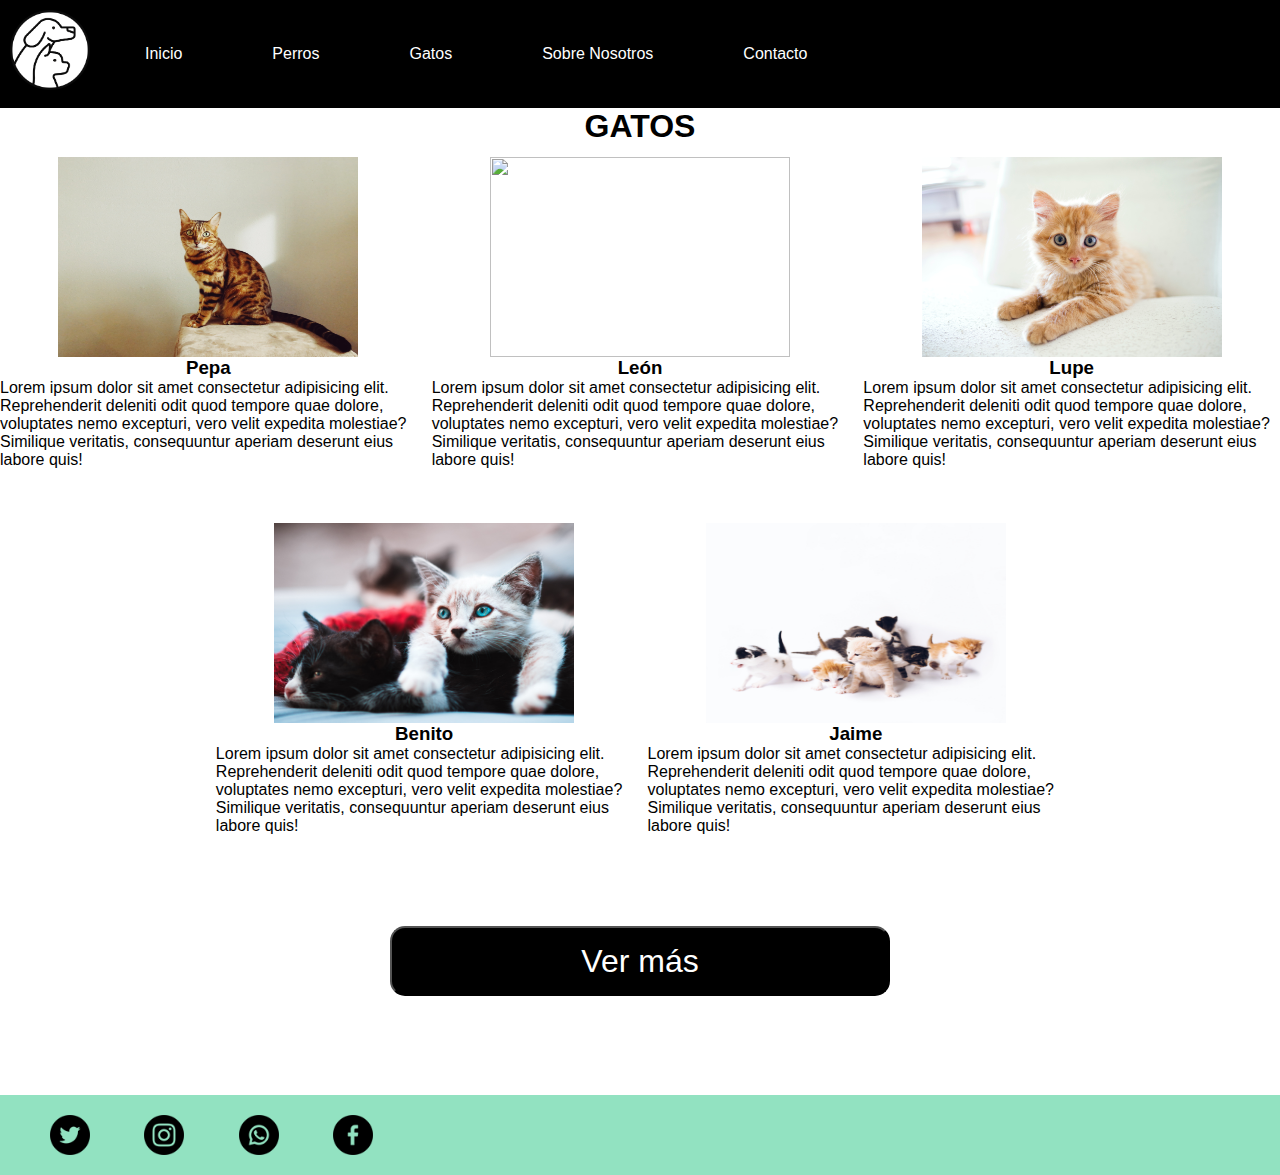
==== pages/gatos.html @ 10f44b5b "espacio de repositorio" ====
<!DOCTYPE html> <!-- <html lang="en">  -->
<head>
    <meta charset="UTF-8">
    <meta http-equiv="X-UA-Compatible" content="IE=edge">
    <meta name="viewport" content="width=device-width, initial-scale=1.0">
    <title>29295-Index</title>
    <link rel="short cut icon" href="../resources/favicon.ico">
    <link rel="stylesheet" href="../css/styles.css">
</head>
<body>
    <!-- TODO EL CONTENIDO -->
    <header>
        <nav class="header__nav">
            <img class="header__logo" src="../resources/Logo.png">
            <ul class="header__list">
                <li class="header__item"><a href="../index.html">Inicio</a></li>
                <li class="header__item"><a href="perros.html">Perros</a></li>
                <li class="header__item"><a href="gatos.html">Gatos</a></li>
                <li class="header__item"><a href="sobre-nosotros.html">Sobre Nosotros</a></li>
                <li class="header__item"><a href="contacto.html">Contacto</a></li>
            </ul>
        </nav>
    </header>
    <main>
        <!-- CONTENIDO -->
        <h1 class="title_cats">GATOS</h1>
        <section class="photos__grid">
            <article class="grid__card1">
                <img class="photos__card" src="../resources/gatos/igor-karimov-cjJYr-m2H9U-unsplash.jpg">
                <h3>Pepa</h3>
                <p>Lorem ipsum dolor sit amet consectetur adipisicing elit. Reprehenderit deleniti odit quod tempore quae dolore, voluptates nemo excepturi, vero velit expedita molestiae? Similique veritatis, consequuntur aperiam deserunt eius labore quis!</p>
            </article>
            <article class="grid__card2">
                <img class="photos__card" src="../resources/gatos/jacalyn-beales-CKsDMYPDgCs-unsplash.jpg">
                <h3>León</h3>
                <p>Lorem ipsum dolor sit amet consectetur adipisicing elit. Reprehenderit deleniti odit quod tempore quae dolore, voluptates nemo excepturi, vero velit expedita molestiae? Similique veritatis, consequuntur aperiam deserunt eius labore quis!</p>
            </article>
            <article class="grid__card3">
                <img class="photos__card" src="../resources/gatos/patrizia-berta-OSUIvOh1iaI-unsplash.jpg">
                <h3>Lupe</h3>
                <p>Lorem ipsum dolor sit amet consectetur adipisicing elit. Reprehenderit deleniti odit quod tempore quae dolore, voluptates nemo excepturi, vero velit expedita molestiae? Similique veritatis, consequuntur aperiam deserunt eius labore quis!</p>
            </article>
            <article class="grid__card4">
                <img class="photos__card" src="../resources/gatos/raul-varzar-1l2waV8glIQ-unsplash.jpg">
                <h3>Benito</h3>
                <p>Lorem ipsum dolor sit amet consectetur adipisicing elit. Reprehenderit deleniti odit quod tempore quae dolore, voluptates nemo excepturi, vero velit expedita molestiae? Similique veritatis, consequuntur aperiam deserunt eius labore quis!</p>
            </article>
            <article class="grid__card5">
                <img class="photos__card" src="../resources/gatos/the-lucky-neko-MEQFUHzCtAo-unsplash.jpg">
                <h3>Jaime</h3>
                <p>Lorem ipsum dolor sit amet consectetur adipisicing elit. Reprehenderit deleniti odit quod tempore quae dolore, voluptates nemo excepturi, vero velit expedita molestiae? Similique veritatis, consequuntur aperiam deserunt eius labore quis!</p>
            </article>
            <article class="button">
                <button>Ver más</button>
            </article>
        </section>
    </main>
    <footer>
        <img class="footer__img" src="../resources/gorjeo.png">
        <img class="footer__img" src="../resources/instagram.png">
        <img class="footer__img" src="../resources/whatsapp.png">
        <img class="footer__img" src="../resources/facebook.png">
        <!-- PIE DE PAGINA -->
    </footer>
    
</body>
</html>
---- css/styles.css ----
*{
    padding: 0px;
    margin: 0px;
    box-sizing: border-box;
}
body{
    margin: 0px;
    font-family: 'Anek Latin', sans-serif;
}
header{
    background-color: black;
    position: sticky;
    top: 0px;
    display: flex;
    z-index: 1;
}
h1{
    display: block;
    
}
p{
    display: block;
}
footer{
    background-color: rgb(146, 226, 193);
    height: 80px;
}
.header__nav{
    display: flex;
    z-index: 1;
    flex-wrap: wrap;
}
.header__logo{
    width: 100px;
    height: 100px;
    padding: 10px;
}
.header__list{
    list-style-type: none;
    display: flex;
    flex-wrap: wrap;
    align-items: flex-end;
    justify-content: flex-end;
    flex-grow: 1;
    padding-right: 15px;
}
.header__item{
    padding: 45px;
}
.header__item a{
    color: white;
    text-decoration: none;
}
.banner{
    background-image: url(../resources/portada.jpg);
    width: 100%;
    height: 550px;
    display: flex;
    border: 2px solid black;
}
.banner__text{
    width: 50%;
    display: flex;
    flex-direction: column;
    justify-content: center;
    margin: 100px 0px 0px 50px;
}
.banner__h1{
    font-size: 60px;
}
.banner__p{
    color: white;
}
.section__galery{
    /* SE VUELVE AUTOMATICAMENTE PADRE */
    display: flex;
    justify-content: space-around;
    align-items: flex-end;
    margin-bottom: 20px;
}
.galery__img{
    height: 300px;
    padding: 5px;
    margin: 15px;
    overflow: hidden;
    background-color: black;
    border: #000000 2px solid;
}
.footer__img{
    width: 40px;
    height: auto;
    padding-top: 20px;
    margin-left: 50px;
    justify-content: center;
    
}
.section__img--perros{
    width: 100%;
    height: auto;

}
.titulo__perros{
    text-align: center;
}
.container{
    display: flex;
    justify-content: center;
    flex-wrap: wrap;
    margin: 10px;
}
.card{
    width: 400px;
    height: auto;
    display: flex;
    flex-direction: column;
    align-items: center;
    border: 3px solid black;
    margin: 10px;
}
.card__img{
        width: 400px;
        height: auto;
        overflow: hidden;
        max-width: 100%;
        max-height: auto;
        object-fit: fill;
}
.card__info{
    width: 80%;
    text-align: center;
    line-height: 1.5;
    margin-top: 10px;
    margin-bottom: 10px;
}
.title_cats{
    text-align: center;
}
.photos__grid{
    display: grid;
    width: 100vw;
    height: 100vh;
    grid-template-columns: repeat(6, 1fr);
    grid-template-rows: 1fr 1fr 0.5fr;
    column-gap: 15px;
    row-gap: 30px;
    margin-bottom: 50px;
}
.photos__card{
    width: 300px;
    height: 200px;
    overflow: hidden;
    
}
.grid__card1{
    grid-column: 1/3;
    grid-row: 1/2;
    display: flex;
    flex-direction: column;
    justify-content: center;
    align-items: center;
}
.grid__card2{
    grid-column: 3/5;
    grid-row: 1/2;
    display: flex;
    flex-direction: column;
    justify-content: center;
    align-items: center;
}
.grid__card3{
    grid-column: 5/7;
    grid-row: 1/2;
    display: flex;
    flex-direction: column;
    justify-content: center;
    align-items: center;
}
.grid__card4{
    grid-column: 2/4;
    grid-row: 2/3;
    display: flex;
    flex-direction: column;
    justify-content: center;
    align-items: center;
}
.grid__card5{
    grid-column: 4/6;
    grid-row: 2/3;
    display: flex;
    flex-direction: column;
    justify-content: center;
    align-items: center;
}
.button{
    grid-column: 1/7;
    grid-row: 3/4;
    display: flex;
    justify-content: center;
    align-items: center;
}
button {
    width: 500px;
    height: 70px;
    background-color: #000000;
    border-radius: 15px;  
    font-size: 32px;
    color: white;
    padding: 10px;  
}



/* CELULAR - 1 columna */
@media screen(min-width: 320px) and (max-width 575px) {

    .photos__grid{
        display: grid;
        grid-template-columns: 1fr;
        grid-template-rows: 1fr 1fr 1fr 1fr 1fr 0.5fr ;
        column-gap: 15px;
        row-gap: 15px;
        margin-bottom: 25px;
}
.photos__card{
    width: 300px;
    height: 200px;
    overflow: hidden;
    
}
.grid__card1{
    grid-column: 1/2;
    grid-row: 1/2;
    display: flex;
    flex-direction: column;
    justify-content: center;
    align-items: center;
}
.grid__card2{
    grid-column: 1/2;
    grid-row: 2/3;
    display: flex;
    flex-direction: column;
    justify-content: center;
    align-items: center;
}
.grid__card3{
    grid-column: 1/2;
    grid-row: 3/4;
    display: flex;
    flex-direction: column;
    justify-content: center;
    align-items: center;
}
.grid__card4{
    grid-column: 1/2;
    grid-row: 4/5;
    display: flex;
    flex-direction: column;
    justify-content: center;
    align-items: center;
}
.grid__card5{
    grid-column: 1/2;
    grid-row: 5/6;
    display: flex;
    flex-direction: column;
    justify-content: center;
    align-items: center;
}
.button{
    grid-column: 1/2;
    grid-row: 6/7;
    display: flex;
    justify-content: center;
    align-items: center;
}
button {
    width: 500px;
    height: 70px;
    background-color: #000000;
    border-radius: 15px;  
    font-size: 32px;
    color: white;
    padding: 10px;  
}
.header__nav{
    display: none;
}
}
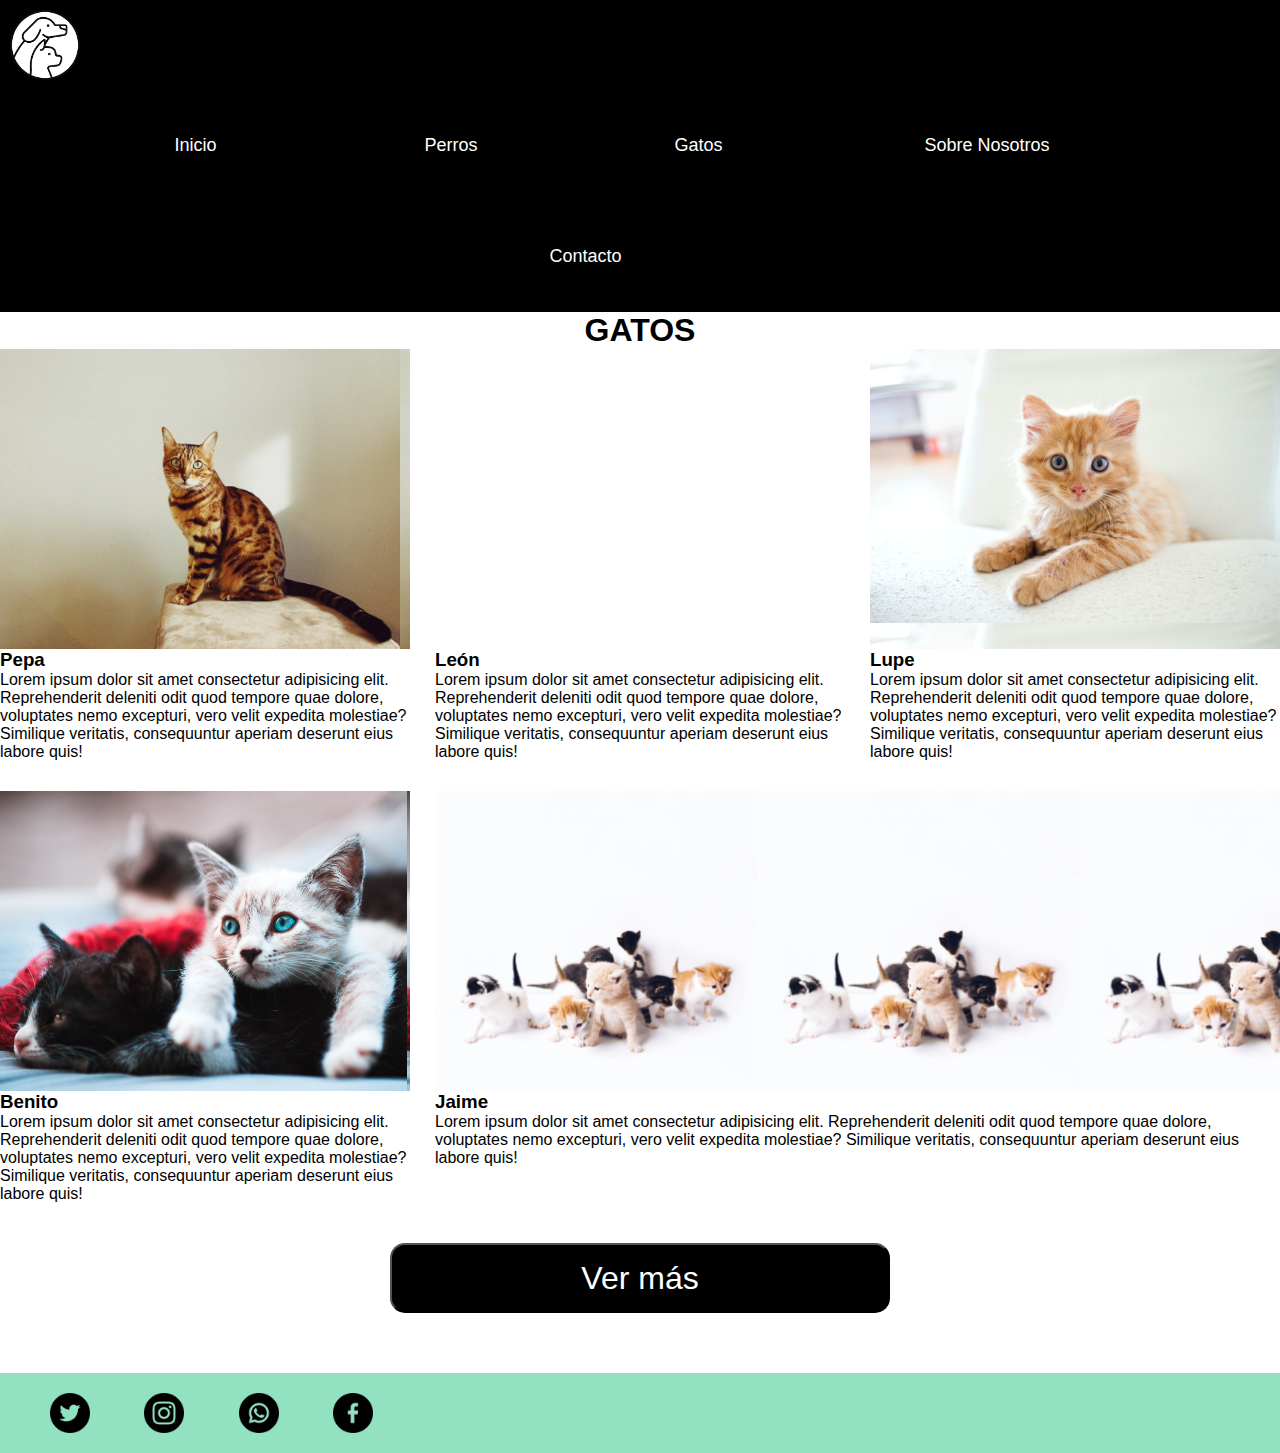
==== commit e468ec9d: "agrego git ignore" ====
--- a/pages/gatos.html
+++ b/pages/gatos.html
@@ -25,32 +25,37 @@
         <!-- CONTENIDO -->
         <h1 class="title_cats">GATOS</h1>
         <section class="photos__grid">
-            <article class="grid__card1">
-                <img class="photos__card" src="../resources/gatos/igor-karimov-cjJYr-m2H9U-unsplash.jpg">
+            <article class="grid__cards card1">
+                <div class="div__igor">
+                </div>
                 <h3>Pepa</h3>
                 <p>Lorem ipsum dolor sit amet consectetur adipisicing elit. Reprehenderit deleniti odit quod tempore quae dolore, voluptates nemo excepturi, vero velit expedita molestiae? Similique veritatis, consequuntur aperiam deserunt eius labore quis!</p>
             </article>
-            <article class="grid__card2">
-                <img class="photos__card" src="../resources/gatos/jacalyn-beales-CKsDMYPDgCs-unsplash.jpg">
+            <article class="grid__cards card2">
+                <div class="div__jacalyn">
+                </div>
                 <h3>León</h3>
                 <p>Lorem ipsum dolor sit amet consectetur adipisicing elit. Reprehenderit deleniti odit quod tempore quae dolore, voluptates nemo excepturi, vero velit expedita molestiae? Similique veritatis, consequuntur aperiam deserunt eius labore quis!</p>
             </article>
-            <article class="grid__card3">
-                <img class="photos__card" src="../resources/gatos/patrizia-berta-OSUIvOh1iaI-unsplash.jpg">
+            <article class="grid__cards card3">
+                <div class="div__patrizia">
+                </div>
                 <h3>Lupe</h3>
                 <p>Lorem ipsum dolor sit amet consectetur adipisicing elit. Reprehenderit deleniti odit quod tempore quae dolore, voluptates nemo excepturi, vero velit expedita molestiae? Similique veritatis, consequuntur aperiam deserunt eius labore quis!</p>
             </article>
-            <article class="grid__card4">
-                <img class="photos__card" src="../resources/gatos/raul-varzar-1l2waV8glIQ-unsplash.jpg">
+            <article class="grid__cards card4">
+                <div class="div__raul">
+                </div>  
                 <h3>Benito</h3>
                 <p>Lorem ipsum dolor sit amet consectetur adipisicing elit. Reprehenderit deleniti odit quod tempore quae dolore, voluptates nemo excepturi, vero velit expedita molestiae? Similique veritatis, consequuntur aperiam deserunt eius labore quis!</p>
             </article>
-            <article class="grid__card5">
-                <img class="photos__card" src="../resources/gatos/the-lucky-neko-MEQFUHzCtAo-unsplash.jpg">
+            <article class="grid__cards card5">
+                <div class="div__lucky">
+                </div>
                 <h3>Jaime</h3>
                 <p>Lorem ipsum dolor sit amet consectetur adipisicing elit. Reprehenderit deleniti odit quod tempore quae dolore, voluptates nemo excepturi, vero velit expedita molestiae? Similique veritatis, consequuntur aperiam deserunt eius labore quis!</p>
             </article>
-            <article class="button">
+            <article class="grid__cards button">
                 <button>Ver más</button>
             </article>
         </section>
--- a/css/styles.css
+++ b/css/styles.css
@@ -12,7 +12,7 @@
     position: sticky;
     top: 0px;
     display: flex;
-    z-index: 1;
+    height: auto;  
 }
 h1{
     display: block;
@@ -25,32 +25,50 @@
     background-color: rgb(146, 226, 193);
     height: 80px;
 }
+
+.menu__icono{
+    display: none;
+    width: 40px;
+    height: 40px;
+    padding: 20px;
+}
 .header__nav{
     display: flex;
-    z-index: 1;
     flex-wrap: wrap;
+    height: auto
 }
 .header__logo{
-    width: 100px;
-    height: 100px;
+    width: 90px;
+    height: 90px;
     padding: 10px;
 }
 .header__list{
     list-style-type: none;
     display: flex;
     flex-wrap: wrap;
-    align-items: flex-end;
-    justify-content: flex-end;
-    flex-grow: 1;
+    align-items: center;
+    justify-content: center;
     padding-right: 15px;
+    margin-right: 20px;
 }
 .header__item{
     padding: 45px;
+    width: 250px;
 }
 .header__item a{
     color: white;
+    font-size: 18px;
     text-decoration: none;
-}
+    padding: 7px;
+    border-radius: 3px;
+    text-align: center;
+}
+.header__item a:hover{
+    color: rgb(255, 255, 255);
+    background-color: rgb(17, 114, 81);
+    transition: .5s;
+}
+
 .banner{
     background-image: url(../resources/portada.jpg);
     width: 100%;
@@ -71,6 +89,7 @@
 .banner__p{
     color: white;
 }
+
 .section__galery{
     /* SE VUELVE AUTOMATICAMENTE PADRE */
     display: flex;
@@ -132,71 +151,85 @@
     margin-top: 10px;
     margin-bottom: 10px;
 }
+/* GAATOS */
 .title_cats{
     text-align: center;
 }
 .photos__grid{
     display: grid;
-    width: 100vw;
-    height: 100vh;
-    grid-template-columns: repeat(6, 1fr);
-    grid-template-rows: 1fr 1fr 0.5fr;
-    column-gap: 15px;
+    width: 100%;
+    height: 100%;
+    grid-template-columns: repeat(3 1fr);
+    grid-template-rows: auto;
+    grid-template-areas: 'card1 card2 card3'
+                         'card4 card5 card5'
+                         'button button button';
+    column-gap: 25px;
     row-gap: 30px;
     margin-bottom: 50px;
 }
-.photos__card{
-    width: 300px;
-    height: 200px;
-    overflow: hidden;
+.card1{
+    grid-area: card1;
+}
+.card2{
+    grid-area: card2;
+}
+.card3{
+    grid-area: card3;
+}
+.card4{
+    grid-area: card4;
+}
+.card5{
+    grid-area: card5;
+}
+.button{
+    grid-area: button;
+}
+.grid__cards{
+    height: 100%;
     
 }
-.grid__card1{
-    grid-column: 1/3;
-    grid-row: 1/2;
-    display: flex;
-    flex-direction: column;
+.grid__cards img{
+    width: 50%;
+    height: 50%;
+    object-fit: cover;
+}
+.div__igor{
+    width: 100%;
+    height: 300px;
+    background-image: url(../resources/gatos/igor-karimov-cjJYr-m2H9U-unsplash.jpg);
+    background-size: contain;
+}
+.div__jacalyn{
+    width: 100%;
+    height: 300px;
+    background-image: url(../resources/gatos/jacalyn-beales-CKsDMYPDgCs-unsplash.jpg);
+    background-size: contain;
+}
+.div__patrizia{
+    width: 100%;
+    height: 300px;
+    background-image: url(../resources/gatos/patrizia-berta-OSUIvOh1iaI-unsplash.jpg);
+    background-size: contain;
+}
+.div__raul{
+    width: 100%;
+    height: 300px;
+    background-image: url(../resources/gatos/raul-varzar-1l2waV8glIQ-unsplash.jpg);
+    background-size: contain;
+}
+.div__lucky{
+    width: 100%;
+    height: 300px;
+    background-image: url(../resources/gatos/the-lucky-neko-MEQFUHzCtAo-unsplash.jpg);
+    background-size: contain;
+}
+.button{
+    display: flex;
     justify-content: center;
     align-items: center;
-}
-.grid__card2{
-    grid-column: 3/5;
-    grid-row: 1/2;
-    display: flex;
-    flex-direction: column;
-    justify-content: center;
-    align-items: center;
-}
-.grid__card3{
-    grid-column: 5/7;
-    grid-row: 1/2;
-    display: flex;
-    flex-direction: column;
-    justify-content: center;
-    align-items: center;
-}
-.grid__card4{
-    grid-column: 2/4;
-    grid-row: 2/3;
-    display: flex;
-    flex-direction: column;
-    justify-content: center;
-    align-items: center;
-}
-.grid__card5{
-    grid-column: 4/6;
-    grid-row: 2/3;
-    display: flex;
-    flex-direction: column;
-    justify-content: center;
-    align-items: center;
-}
-.button{
-    grid-column: 1/7;
-    grid-row: 3/4;
-    display: flex;
-    justify-content: center;
-    align-items: center;
+    margin-bottom: 20px;
 }
 button {
     width: 500px;
@@ -206,84 +239,178 @@
     font-size: 32px;
     color: white;
     padding: 10px;  
-}
-
-
-
-/* CELULAR - 1 columna */
-@media screen(min-width: 320px) and (max-width 575px) {
-
+    justify-content: center;
+    align-items: center;
+}
+/* SOBRE NOSOTROS */
+.gallery__grid{
+    width: 100%;
+    display: grid;
+    grid-template-areas: 'andrew alvan anoir'
+                         'chewy alvan veronika';
+    grid-template-columns: repeat (3 1fr);
+    grid-template-rows: auto;
+    background-color: rgb(119, 119, 119);
+    gap: 5px;
+    padding: 5px;
+}
+.andrew{
+    grid-area: andrew;
+}
+.alvan{
+    grid-area: alvan;
+}
+.anoir{
+    grid-area:anoir;
+}
+.chewy{
+    grid-area: chewy;
+}
+.veronika{
+    grid-area: veronika;
+}
+.gallery__img {
+    background-color: #ffff;
+    border-radius: 3px;
+    height: 100%;
+}
+.gallery__img img {
+    width: 100%;
+    height: 100%;
+    object-fit: cover;
+    transition: .3s;
+    filter: grayscale(0);
+}
+.gallery__img img:hover{
+    filter: grayscale(100%);
+}
+
+
+@media (max-width: 1024px) {
+    
+    .header__nav{
+        height: auto;
+    }
+    .header__logo{
+        width: 90px;
+        height: 90px;
+        padding-left: 10px;
+    }
+    .header__list{
+        list-style-type: none;
+        display: flex;
+        flex-wrap: wrap;
+        align-items: flex-end;
+        justify-content: flex-end;
+        flex-grow: 1;
+    
+    }
+    .header__item{
+        padding: 45px;
+    }
+    .header__item a{
+        font-size: 16px;
+    }
+    .header__item a:hover{
+        color: rgb (255, 255, 255);
+        background-color: rgb (17, 114, 81);
+        transition: .5s;
+    }
+
+    header{
+        background-color: red;
+        height: auto;
+    }
+    .header__nav{
+        height: auto;
+        justify-content: center;
+    }
+    .header__list{
+        flex-direction: column;
+    }
     .photos__grid{
         display: grid;
-        grid-template-columns: 1fr;
-        grid-template-rows: 1fr 1fr 1fr 1fr 1fr 0.5fr ;
-        column-gap: 15px;
-        row-gap: 15px;
-        margin-bottom: 25px;
-}
-.photos__card{
-    width: 300px;
-    height: 200px;
-    overflow: hidden;
-    
-}
-.grid__card1{
-    grid-column: 1/2;
-    grid-row: 1/2;
-    display: flex;
-    flex-direction: column;
-    justify-content: center;
-    align-items: center;
-}
-.grid__card2{
-    grid-column: 1/2;
-    grid-row: 2/3;
-    display: flex;
-    flex-direction: column;
-    justify-content: center;
-    align-items: center;
-}
-.grid__card3{
-    grid-column: 1/2;
-    grid-row: 3/4;
-    display: flex;
-    flex-direction: column;
-    justify-content: center;
-    align-items: center;
-}
-.grid__card4{
-    grid-column: 1/2;
-    grid-row: 4/5;
-    display: flex;
-    flex-direction: column;
-    justify-content: center;
-    align-items: center;
-}
-.grid__card5{
-    grid-column: 1/2;
-    grid-row: 5/6;
-    display: flex;
-    flex-direction: column;
-    justify-content: center;
-    align-items: center;
-}
-.button{
-    grid-column: 1/2;
-    grid-row: 6/7;
-    display: flex;
-    justify-content: center;
-    align-items: center;
-}
-button {
-    width: 500px;
-    height: 70px;
-    background-color: #000000;
-    border-radius: 15px;  
-    font-size: 32px;
-    color: white;
-    padding: 10px;  
-}
-.header__nav{
-    display: none;
-}
-}+        width: 100%;
+        height: 100%;
+        grid-template-columns: repeat (2 1fr);
+        grid-template-rows: auto;
+        grid-template-areas: 'card1 card2'
+                             'card3 card4'
+                             'card5 card5'
+                             'button button';
+        column-gap: 25px;
+        row-gap: 30px;
+        margin-bottom: 50px;
+    }
+    .grid__cards{
+        width: 100%;
+        height: 100%;
+        object-fit: cover;
+    }
+    .gallery__grid{
+        width: 100%;
+        display: grid;
+        grid-template-areas: 'andrew alvan' 
+                             'anoir alvan'
+                             'chewy veronika';
+        grid-template-columns: repeat (2 1fr);
+        grid-template-rows: auto;
+        background-color: rgb(119, 119, 119);
+        gap: 5px;
+        padding: 5px;
+    }
+
+    @media only screen and (max-width: 600px) {
+        header {
+            background-color: blue;
+            height: auto;
+        }
+        .header__nav{
+            height: auto;
+            justify-content: center;
+        }
+        .header__list{
+            flex-direction: column;
+            justify-content: center;
+            align-items: center;
+        }
+        .photos__grid{
+            display: grid;
+            width: 100%;
+            height: 100%;
+            grid-template-columns: repeat (1 1fr);
+            grid-template-rows: auto;
+            grid-template-areas: 'card1'
+                                 'card2'
+                                 'card3'
+                                 'card4'
+                                 'card5'
+                                 'button';
+            column-gap: 25px;
+            row-gap: 30px;
+            margin-bottom: 50px;
+        }
+        .grid__cards{
+            width: 100%;
+            height: 100%;
+            object-fit: cover;
+        }
+        .gallery__grid{
+            width: 100%;
+            display: grid;
+            grid-template-areas: 'andrew'
+                                 'alvan' 
+                                 'anoir'
+                                 'chewy'
+                                 'veronika';
+            grid-template-columns: 1fr;
+            grid-template-rows: auto;
+            background-color: rgb (119, 119, 119);
+            gap: 5px;
+            padding: 5px;
+        }
+        .gallery__img {
+            width: 100%;
+            height: 100%;
+        }
+    }